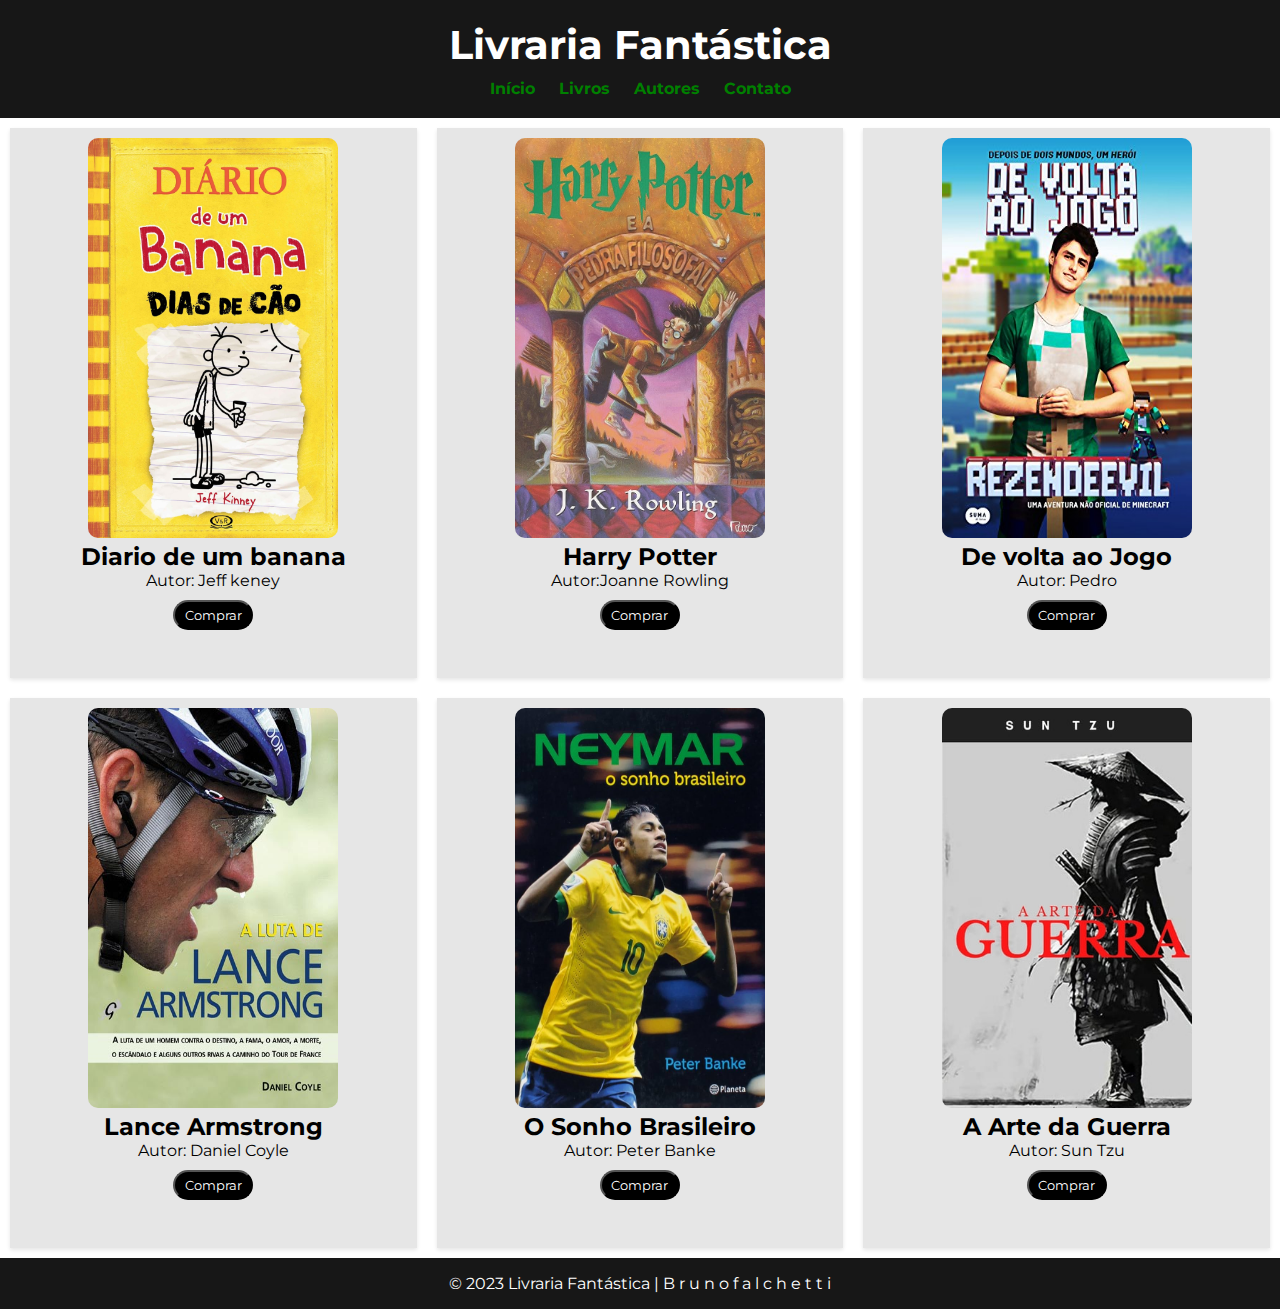
==== index.html @ b355bae7 "a" ====
<!DOCTYPE html>
<html lang="pt-br">
<head>
    <meta charset="UTF-8">
    <meta name="viewport" content="width=device-width, initial-scale=1.0">
    <title>Livraria</title>
    <link rel="stylesheet" href="style.css">
</head>
<body>
    <header>
        <h1>Livraria Fantástica</h1>
        <nav>
            <ul>
                <li><a href="#">Início</a></li>
                <li><a href="#">Livros</a></li>
                <li><a href="#">Autores</a></li>
                <li><a href="#">Contato</a></li>
            </ul>
        </nav>
    </header>


    <main>
        <section class="cards">
            <div class="card">
                <img src="img/diario-de-um-banana-4-2-removebg-preview.png" alt="Livro 1">
                <h2>Diario de um banana</h2>
                <p>Autor: Jeff keney</p>
                <button>Comprar</button>
            </div>

            <div class="card">
                <img src="img/harry pottee.jpg" alt="Livro 2">
                <h2>Harry Potter</h2>
                <p>Autor:Joanne Rowling </p>
                <button>Comprar</button>
            </div>

            <div class="card">
                <img src="img/rezendeevil.jpg" alt="Livro 3">
                <h2>De volta ao Jogo</h2>
                <p>Autor: Pedro </p>
                <button>Comprar</button>
            </div>
        </section>
        <section class="cards">
            <div class="card">
                <img src="img/lance armastrong.jpg" alt="Livro 1">
                <h2>Lance Armstrong</h2>
                <p>Autor: Daniel Coyle</p>
                <button>Comprar</button>
            </div>
            <div class="card">
                <img src="img/neymar.jpg" alt="Livro 1">
                <h2>O Sonho Brasileiro</h2>
                <p>Autor: Peter Banke</p>
                <button>Comprar</button>
            </div>
            <div class="card">
                <img src="img/a arte da guerra.jpg" alt="Livro 1">
                <h2>A Arte da Guerra </h2>
                <p>Autor: Sun Tzu</p>
                <button>Comprar</button>
            </div>
        </section>
    </main>

    <footer class="footer">
        <p>&copy; 2023 Livraria Fantástica | 
            <span>B</span>
            <span>r</span>
            <span>u</span>
            <span>n</span>
            <span>o</span>
            <span>f</span>
            <span>a</span>
            <span>l</span>
            <span>c</span>
            <span>h</span>
            <span>e</span>
            <span>t</span>
            <span>t</span>
            <span>i</span>
        </p>
    </footer>
</body>
</ht
---- style.css ----
@import url('https://fonts.googleapis.com/css2?family=Montserrat&display=swap');

@media screen and (max-width: 768px) {
    .card {
        width: calc(50% - 20px);
        /* 50% - 40px */
    }
}

@media screen and (max-width: 480px) {
    .card {
        width: 100%;
    }

}

@keyframes brilho {
    0% {
        color: #fff;
    }

    10%,
    90% {
        color: #fff;
        text-shadow: none;

    }

}

* {
    font-family: 'Montserrat', sans-serif;
    margin: 0;
    padding: 0;
    box-sizing: border-box;
}

header {
    background-color: #333;
    color: #fff;
    text-align: center;
    padding-top: 20px;
    padding-bottom: 20px;
    padding-left: 20px;
    padding-right: 20px;
}

header h1 {
    margin-bottom: 10px;
    font-size: 40px;
}

header {
    background-color: #171717;
    color: #fff;
    text-align: center;
    padding: 20px;
}

nav ul {
    list-style: none;
}

nav li {
    display: inline;
    margin: 0 10px;
}

nav a {
    text-decoration: none;
    font-weight: bold;
    color: green;
}

nav a:hover {
    color: white;
    background-color: #171717;
}

main {
    overflow: hidden;
}

.card {
    width: calc(33.33% - 20px);
    height: 550px;
    margin: 10px;
    padding: 10px;
    background-color: #e6e6e6;
    box-shadow: 0 2px 4px rgba(0, 0, 0, 0.1);
    text-align: center;
    float: left;
}

.card img {
    height: 400px;
    width: 250px;
    border-radius: 10px;
    transition: transform 0.1s ease;
}

.card img:hover {
    transform: scale(1.1);
}

button:hover {
    color: black;
    background-color: white;
}

button {
    background-color: black;
    margin: 10px;
    color: #fff;
    height: 30px;
    width: 80px;
    border-radius: 50px;
}

footer {
    background-color: #171717;
    color: #fff;
    text-align: center;
    padding: 1rem;
}

.footer span {
    span:nth-of-type(1) {
        animation-delay: 0.25s;
    }

    span:nth-of-type(2) {
        animation-delay: 0.50s;
    }

    span:nth-of-type(3) {
        animation-delay: 0.75s;
    }

    span:nth-of-type(4) {
        animation-delay: 1s;
    }

    span:nth-of-type(5) {
        animation-delay: 1.25s;
    }

    span:nth-of-type(6) {
        animation-delay: 1.50s;
    }

    span:nth-of-type(7) {
        animation-delay: 1.75s;
    }

    span:nth-of-type(8) {
        animation-delay: 2s;
    }

    span:nth-of-type(9) {
        animation-delay: 2.25s;
    }

    span:nth-of-type(10) {
        animation-delay: 2.50s;
    }

    span:nth-of-type(11) {
        animation-delay: 2.75s;
    }

    span:nth-of-type(12) {
        animation-delay: 3s;
    }

    span:nth-of-type(13) {
        animation-delay: 3.25s;
    }

    span:nth-of-type(14) {
        animation-delay: 3.50s;
    }
}
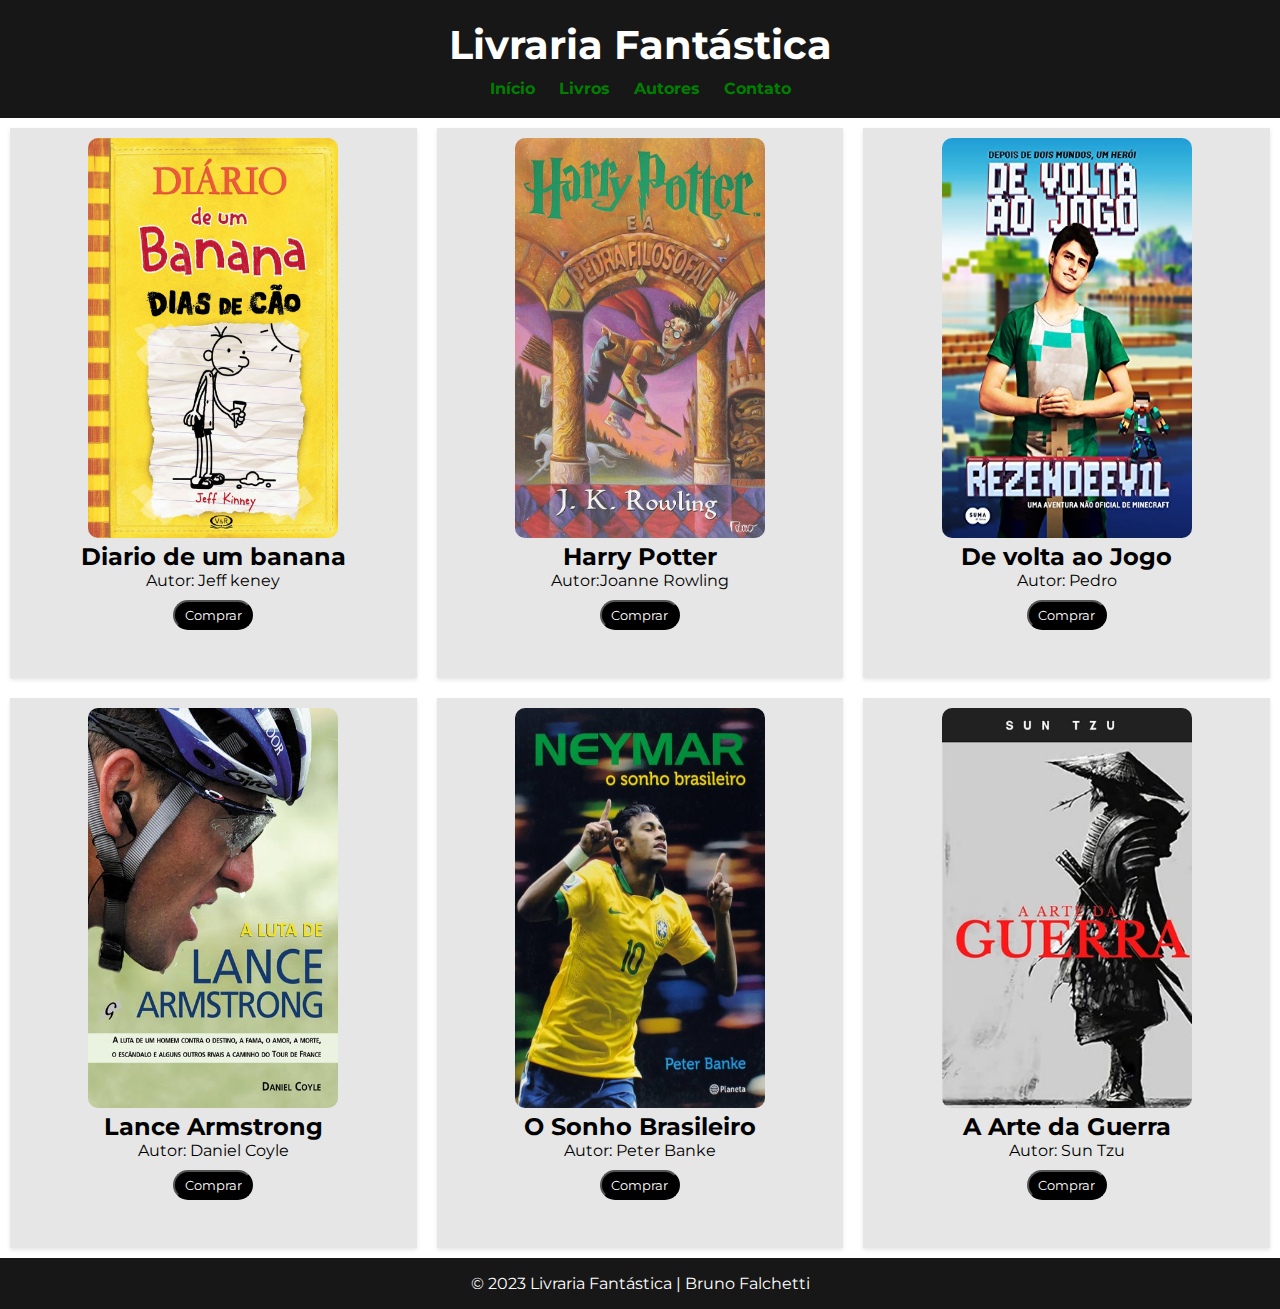
==== commit b8ed3623: "a" ====
--- a/index.html
+++ b/index.html
@@ -66,22 +66,7 @@
     </main>
 
     <footer class="footer">
-        <p>&copy; 2023 Livraria Fantástica | 
-            <span>B</span>
-            <span>r</span>
-            <span>u</span>
-            <span>n</span>
-            <span>o</span>
-            <span>f</span>
-            <span>a</span>
-            <span>l</span>
-            <span>c</span>
-            <span>h</span>
-            <span>e</span>
-            <span>t</span>
-            <span>t</span>
-            <span>i</span>
-        </p>
+        <p>&copy; 2023 Livraria Fantástica | Bruno Falchetti</p>
     </footer>
 </body>
 </ht--- a/style.css
+++ b/style.css
@@ -124,60 +124,3 @@
     padding: 1rem;
 }
 
-.footer span {
-    span:nth-of-type(1) {
-        animation-delay: 0.25s;
-    }
-
-    span:nth-of-type(2) {
-        animation-delay: 0.50s;
-    }
-
-    span:nth-of-type(3) {
-        animation-delay: 0.75s;
-    }
-
-    span:nth-of-type(4) {
-        animation-delay: 1s;
-    }
-
-    span:nth-of-type(5) {
-        animation-delay: 1.25s;
-    }
-
-    span:nth-of-type(6) {
-        animation-delay: 1.50s;
-    }
-
-    span:nth-of-type(7) {
-        animation-delay: 1.75s;
-    }
-
-    span:nth-of-type(8) {
-        animation-delay: 2s;
-    }
-
-    span:nth-of-type(9) {
-        animation-delay: 2.25s;
-    }
-
-    span:nth-of-type(10) {
-        animation-delay: 2.50s;
-    }
-
-    span:nth-of-type(11) {
-        animation-delay: 2.75s;
-    }
-
-    span:nth-of-type(12) {
-        animation-delay: 3s;
-    }
-
-    span:nth-of-type(13) {
-        animation-delay: 3.25s;
-    }
-
-    span:nth-of-type(14) {
-        animation-delay: 3.50s;
-    }
-}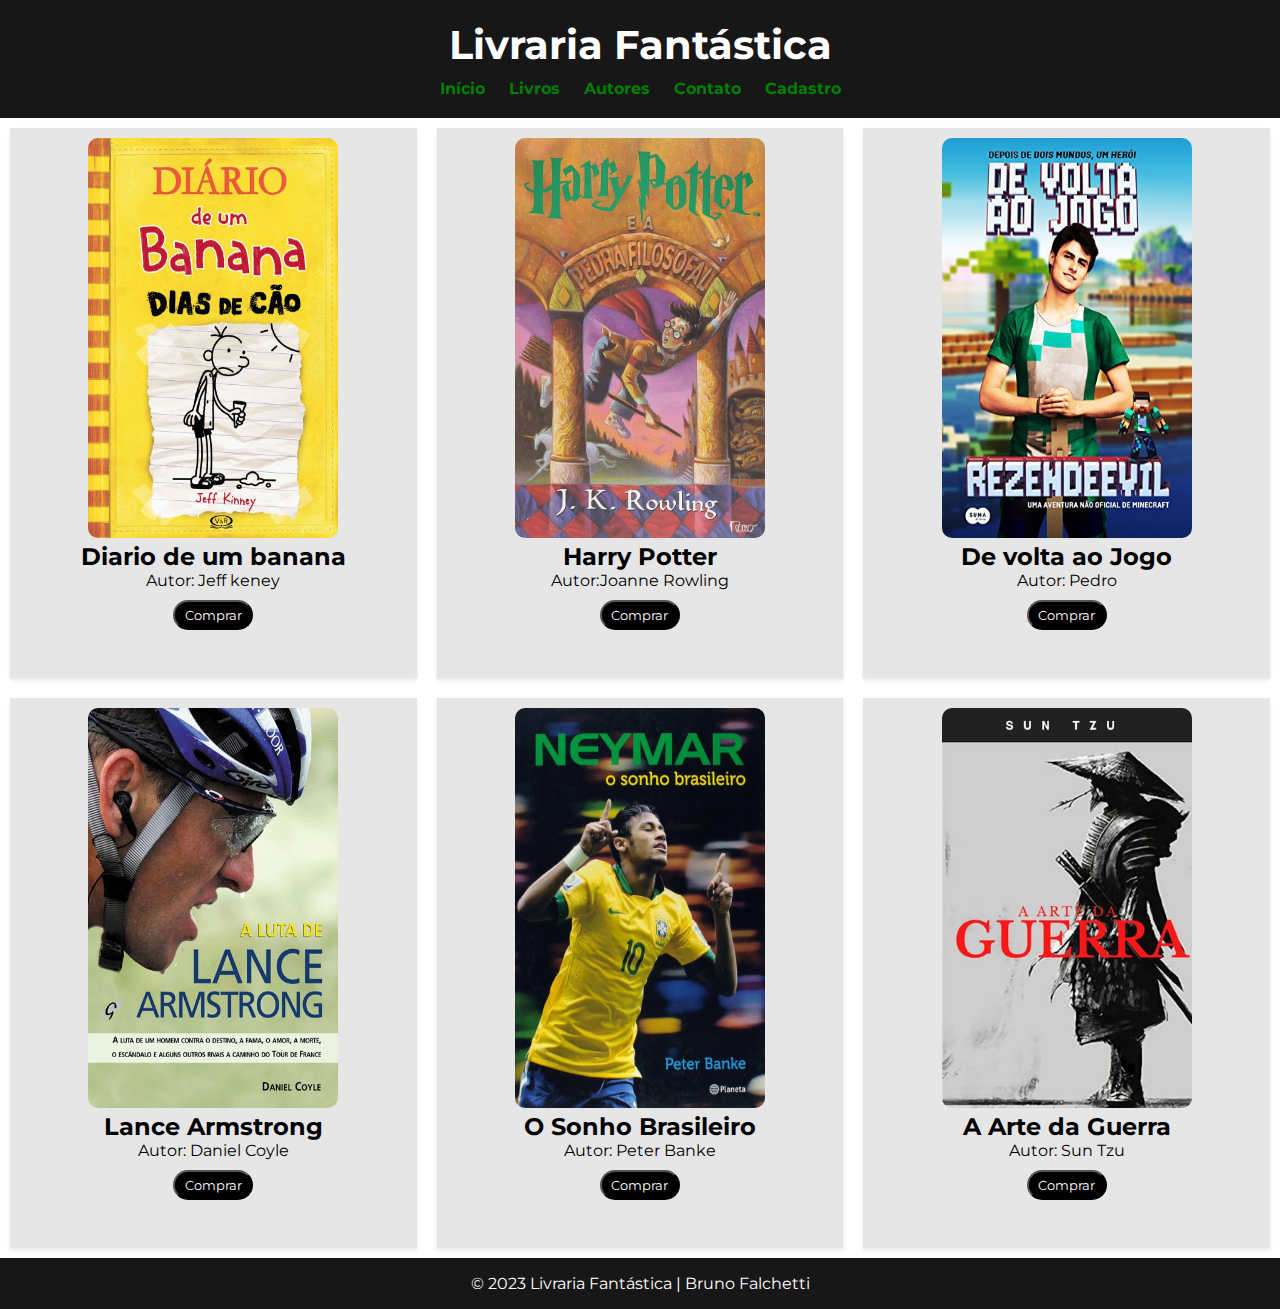
==== commit 98a79760: "aa" ====
--- a/index.html
+++ b/index.html
@@ -15,6 +15,7 @@
                 <li><a href="#">Livros</a></li>
                 <li><a href="#">Autores</a></li>
                 <li><a href="#">Contato</a></li>
+                <li><a href="cadastro.html">Cadastro</a></li>
             </ul>
         </nav>
     </header>
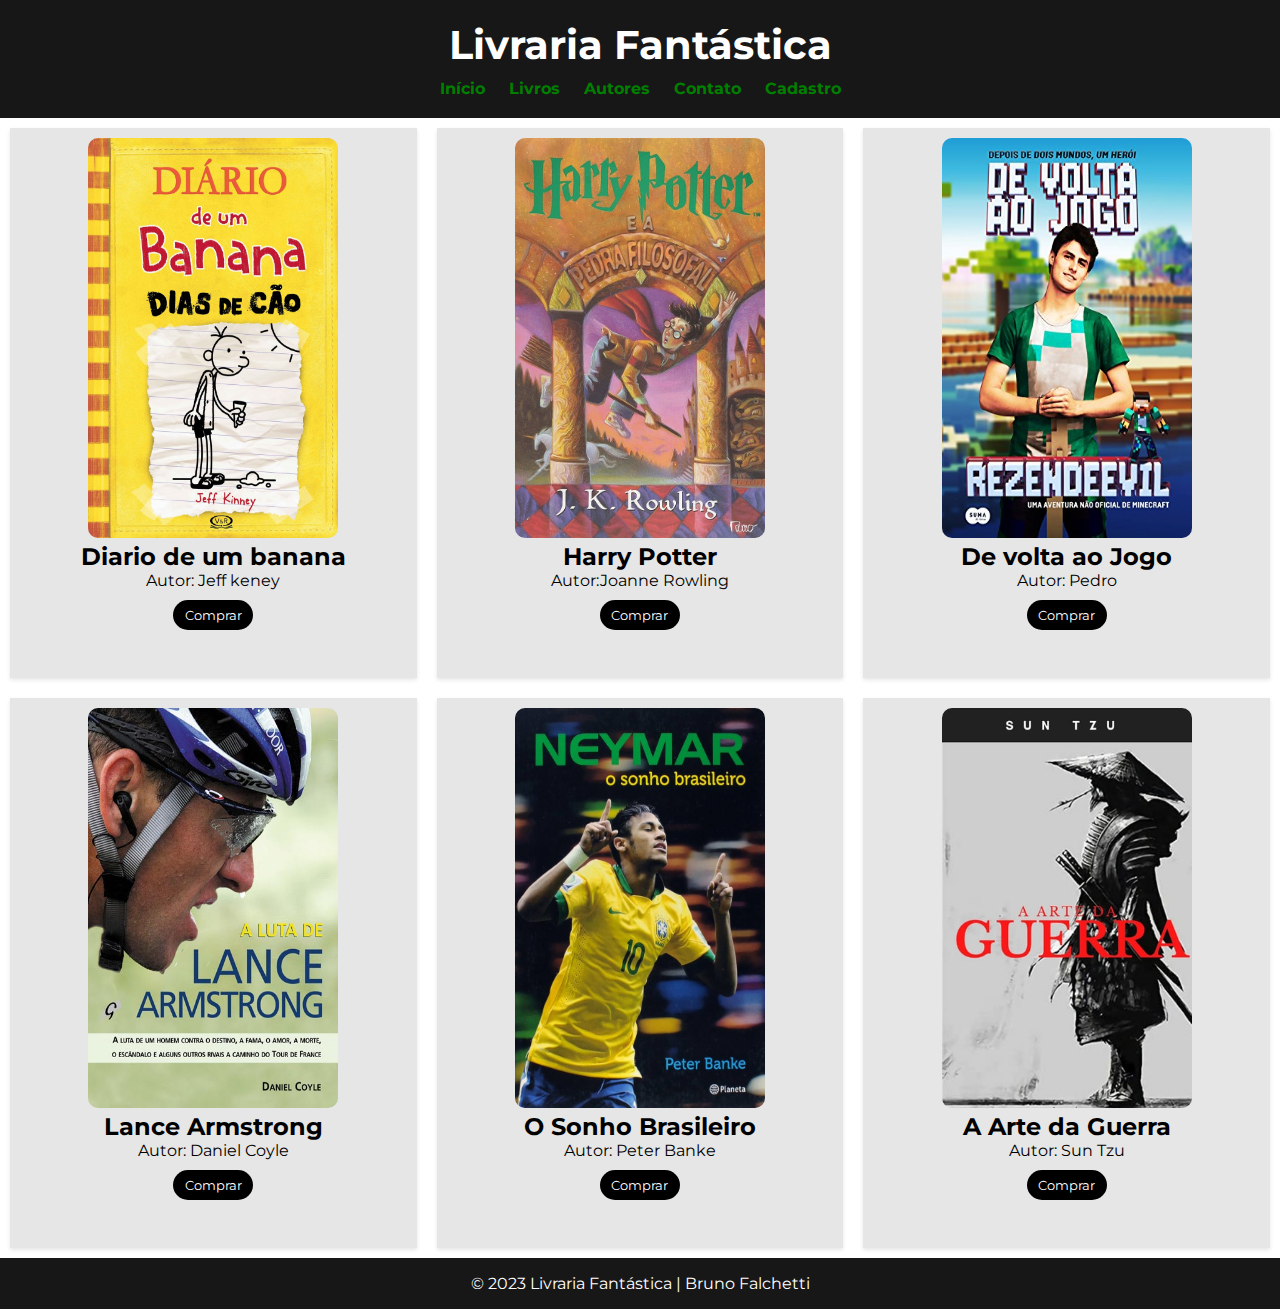
==== commit fdb2c491: "sim" ====
--- a/index.html
+++ b/index.html
@@ -19,29 +19,27 @@
             </ul>
         </nav>
     </header>
-
-
     <main>
         <section class="cards">
             <div class="card">
                 <img src="img/diario-de-um-banana-4-2-removebg-preview.png" alt="Livro 1">
                 <h2>Diario de um banana</h2>
                 <p>Autor: Jeff keney</p>
-                <button>Comprar</button>
+                <button class="one">Comprar</button>
             </div>
 
             <div class="card">
                 <img src="img/harry pottee.jpg" alt="Livro 2">
                 <h2>Harry Potter</h2>
                 <p>Autor:Joanne Rowling </p>
-                <button>Comprar</button>
+                <button class="one">Comprar</button>
             </div>
 
             <div class="card">
                 <img src="img/rezendeevil.jpg" alt="Livro 3">
                 <h2>De volta ao Jogo</h2>
                 <p>Autor: Pedro </p>
-                <button>Comprar</button>
+                <button class="one">Comprar</button>
             </div>
         </section>
         <section class="cards">
@@ -49,19 +47,19 @@
                 <img src="img/lance armastrong.jpg" alt="Livro 1">
                 <h2>Lance Armstrong</h2>
                 <p>Autor: Daniel Coyle</p>
-                <button>Comprar</button>
+                <button class="one">Comprar</button>
             </div>
             <div class="card">
                 <img src="img/neymar.jpg" alt="Livro 1">
                 <h2>O Sonho Brasileiro</h2>
                 <p>Autor: Peter Banke</p>
-                <button>Comprar</button>
+                <button class="one">Comprar</button>
             </div>
             <div class="card">
                 <img src="img/a arte da guerra.jpg" alt="Livro 1">
                 <h2>A Arte da Guerra </h2>
                 <p>Autor: Sun Tzu</p>
-                <button>Comprar</button>
+                <button class="one">Comprar</button>
             </div>
         </section>
     </main>
--- a/style.css
+++ b/style.css
@@ -3,7 +3,7 @@
 @media screen and (max-width: 768px) {
     .card {
         width: calc(50% - 20px);
-        /* 50% - 40px */
+
     }
 }
 
@@ -14,19 +14,6 @@
 
 }
 
-@keyframes brilho {
-    0% {
-        color: #fff;
-    }
-
-    10%,
-    90% {
-        color: #fff;
-        text-shadow: none;
-
-    }
-
-}
 
 * {
     font-family: 'Montserrat', sans-serif;
@@ -108,7 +95,7 @@
     background-color: white;
 }
 
-button {
+button.one {
     background-color: black;
     margin: 10px;
     color: #fff;
@@ -124,3 +111,103 @@
     padding: 1rem;
 }
 
+.container {
+    width: 1200px;
+    max-width: 100%;
+    margin: 0 auto;
+    padding: 20px;
+    background-color: #fff;
+    box-shadow: 0 2px 4px rgba(0, 0, 0, 0.1);
+}
+
+form {
+    overflow: hidden;
+}
+
+form fieldset {
+    border: 1px solid #ccc;
+    border-radius: 4px;
+    padding: 10px;
+    margin-bottom: 10px;
+    align-items: center;
+    text-align: center;
+}
+
+form legend {
+    font-weight: bold;
+    color: #171717;
+}
+
+.input-container {
+    margin-bottom: 10px;
+}
+
+.input-container label {
+    display: block;
+    margin-bottom: 5px;
+    font-weight: bold;
+    font-size: 14px;
+}
+
+input[type="text"],
+input[type="date"],
+input[type="number"] {
+    width: 100%;
+    padding: 8px;
+    border: 1px solid #ccc;
+    border-radius: 4px;
+    color: #555;
+}
+
+.radio-group label {
+    display: inline;
+    margin-right: 10px;
+    font-weight: normal;
+}
+
+.input-check {
+    display: inline-block;
+    margin-right: 10px;
+}
+
+.input-check input[type="checkbox"]+label {
+    display: inline-block;
+    font-weight: normal;
+}
+
+textarea {
+    width: 100%;
+    padding: 8px;
+    border: 1px solid #ccc;
+    border-radius: 4px;
+    resize: vertical;
+    height: 120px;
+}
+
+select {
+    width: 100%;
+    padding: 8px;
+    border: 1px solid #ccc;
+    border-radius: 4px;
+}
+
+button {
+    background-color: #007bff;
+    color: white;
+    border: none;
+    border-radius: 4px;
+    padding: 5px;
+    cursor: pointer;
+    text-align: center;
+}
+
+
+button[type="reset"] {
+    background-color: #6c757d;
+}
+
+
+button:hover {
+    background-color:darkblue;
+    color: #fff;
+}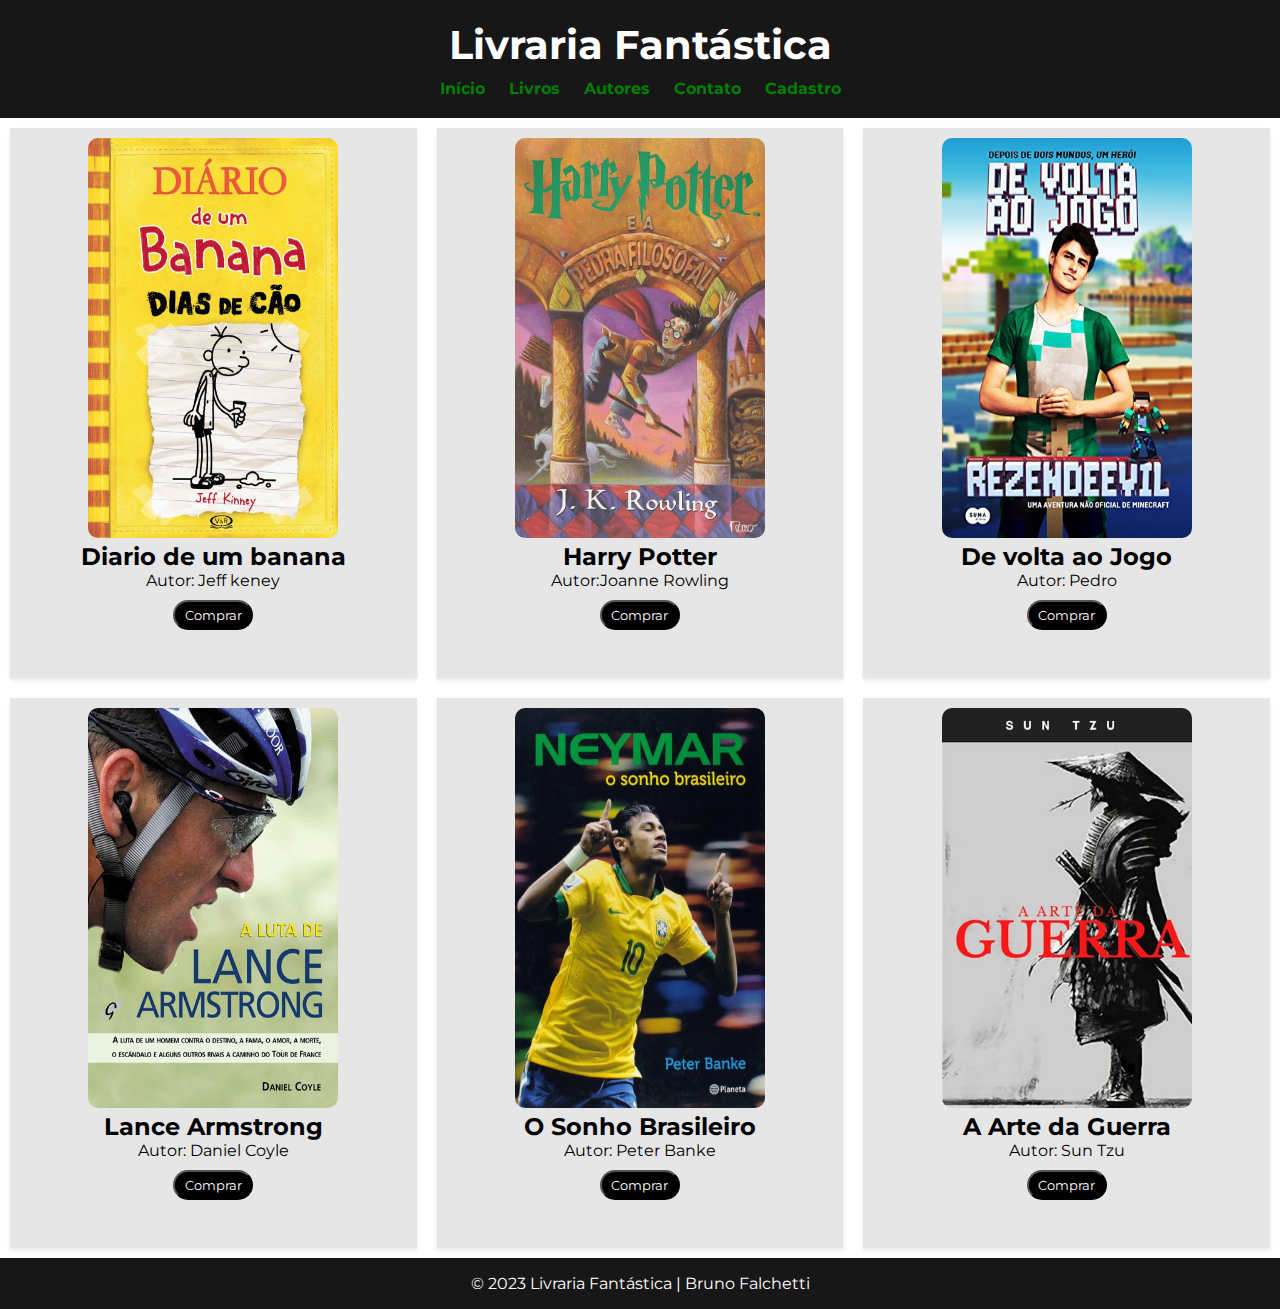
==== commit 6abd0a6f: "s" ====
--- a/index.html
+++ b/index.html
@@ -25,21 +25,21 @@
                 <img src="img/diario-de-um-banana-4-2-removebg-preview.png" alt="Livro 1">
                 <h2>Diario de um banana</h2>
                 <p>Autor: Jeff keney</p>
-                <button class="one">Comprar</button>
+                <button>Comprar</button>
             </div>
 
             <div class="card">
                 <img src="img/harry pottee.jpg" alt="Livro 2">
                 <h2>Harry Potter</h2>
                 <p>Autor:Joanne Rowling </p>
-                <button class="one">Comprar</button>
+                <button >Comprar</button>
             </div>
 
             <div class="card">
                 <img src="img/rezendeevil.jpg" alt="Livro 3">
                 <h2>De volta ao Jogo</h2>
                 <p>Autor: Pedro </p>
-                <button class="one">Comprar</button>
+                <button >Comprar</button>
             </div>
         </section>
         <section class="cards">
@@ -47,19 +47,19 @@
                 <img src="img/lance armastrong.jpg" alt="Livro 1">
                 <h2>Lance Armstrong</h2>
                 <p>Autor: Daniel Coyle</p>
-                <button class="one">Comprar</button>
+                <button >Comprar</button>
             </div>
             <div class="card">
                 <img src="img/neymar.jpg" alt="Livro 1">
                 <h2>O Sonho Brasileiro</h2>
                 <p>Autor: Peter Banke</p>
-                <button class="one">Comprar</button>
+                <button>Comprar</button>
             </div>
             <div class="card">
                 <img src="img/a arte da guerra.jpg" alt="Livro 1">
                 <h2>A Arte da Guerra </h2>
                 <p>Autor: Sun Tzu</p>
-                <button class="one">Comprar</button>
+                <button>Comprar</button>
             </div>
         </section>
     </main>
@@ -68,4 +68,4 @@
         <p>&copy; 2023 Livraria Fantástica | Bruno Falchetti</p>
     </footer>
 </body>
-</ht+</html>--- a/style.css
+++ b/style.css
@@ -95,13 +95,14 @@
     background-color: white;
 }
 
-button.one {
+button {
     background-color: black;
     margin: 10px;
     color: #fff;
     height: 30px;
     width: 80px;
     border-radius: 50px;
+    cursor: pointer;
 }
 
 footer {
@@ -191,23 +192,9 @@
     border-radius: 4px;
 }
 
-button {
-    background-color: #007bff;
-    color: white;
-    border: none;
-    border-radius: 4px;
-    padding: 5px;
-    cursor: pointer;
-    text-align: center;
-}
 
 
 button[type="reset"] {
     background-color: #6c757d;
 }
 
-
-button:hover {
-    background-color:darkblue;
-    color: #fff;
-}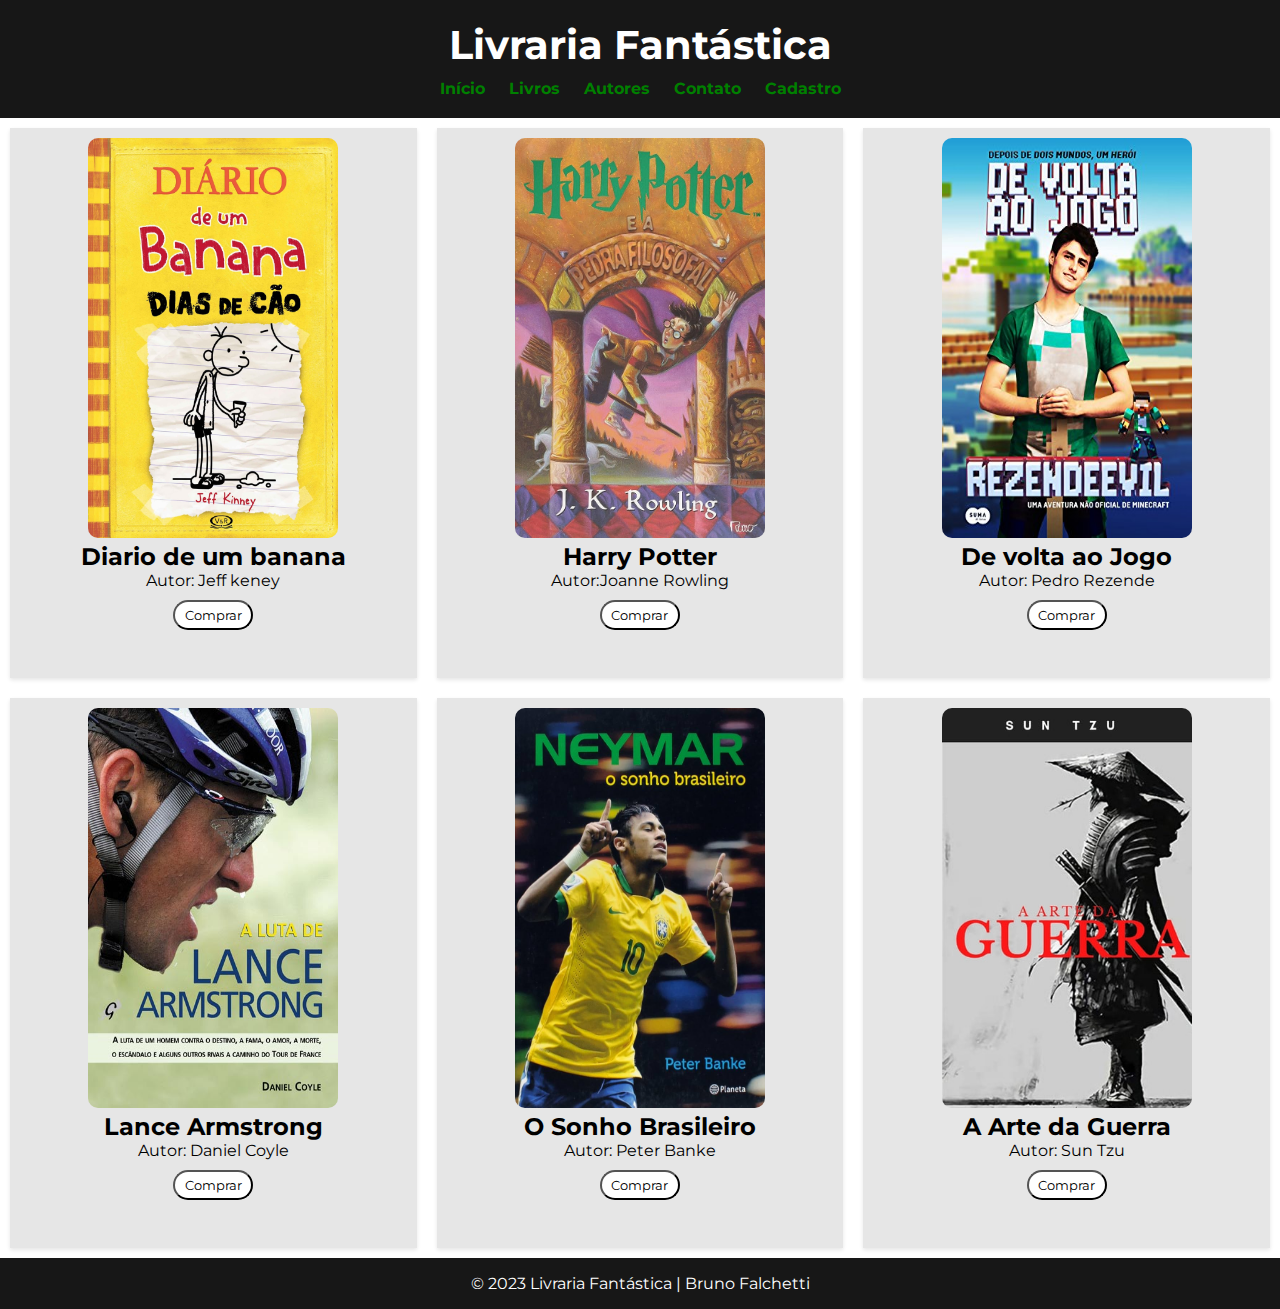
==== commit f0d345b8: "s" ====
--- a/index.html
+++ b/index.html
@@ -38,7 +38,7 @@
             <div class="card">
                 <img src="img/rezendeevil.jpg" alt="Livro 3">
                 <h2>De volta ao Jogo</h2>
-                <p>Autor: Pedro </p>
+                <p>Autor: Pedro Rezende </p>
                 <button >Comprar</button>
             </div>
         </section>
--- a/style.css
+++ b/style.css
@@ -90,21 +90,6 @@
     transform: scale(1.1);
 }
 
-button:hover {
-    color: black;
-    background-color: white;
-}
-
-button {
-    background-color: black;
-    margin: 10px;
-    color: #fff;
-    height: 30px;
-    width: 80px;
-    border-radius: 50px;
-    cursor: pointer;
-}
-
 footer {
     background-color: #171717;
     color: #fff;
@@ -191,10 +176,20 @@
     border: 1px solid #ccc;
     border-radius: 4px;
 }
-
-
-
+button {
+    background-color: white;
+    margin: 10px;
+    color: black;
+    height: 30px;
+    width: 80px;
+    border-radius: 30px;
+    cursor: pointer;
+}
 button[type="reset"] {
-    background-color: #6c757d;
+    background-color: #171717;
+    color: white;
 }
-
+button:hover {
+    color: white;
+    background-color: #171717;
+}